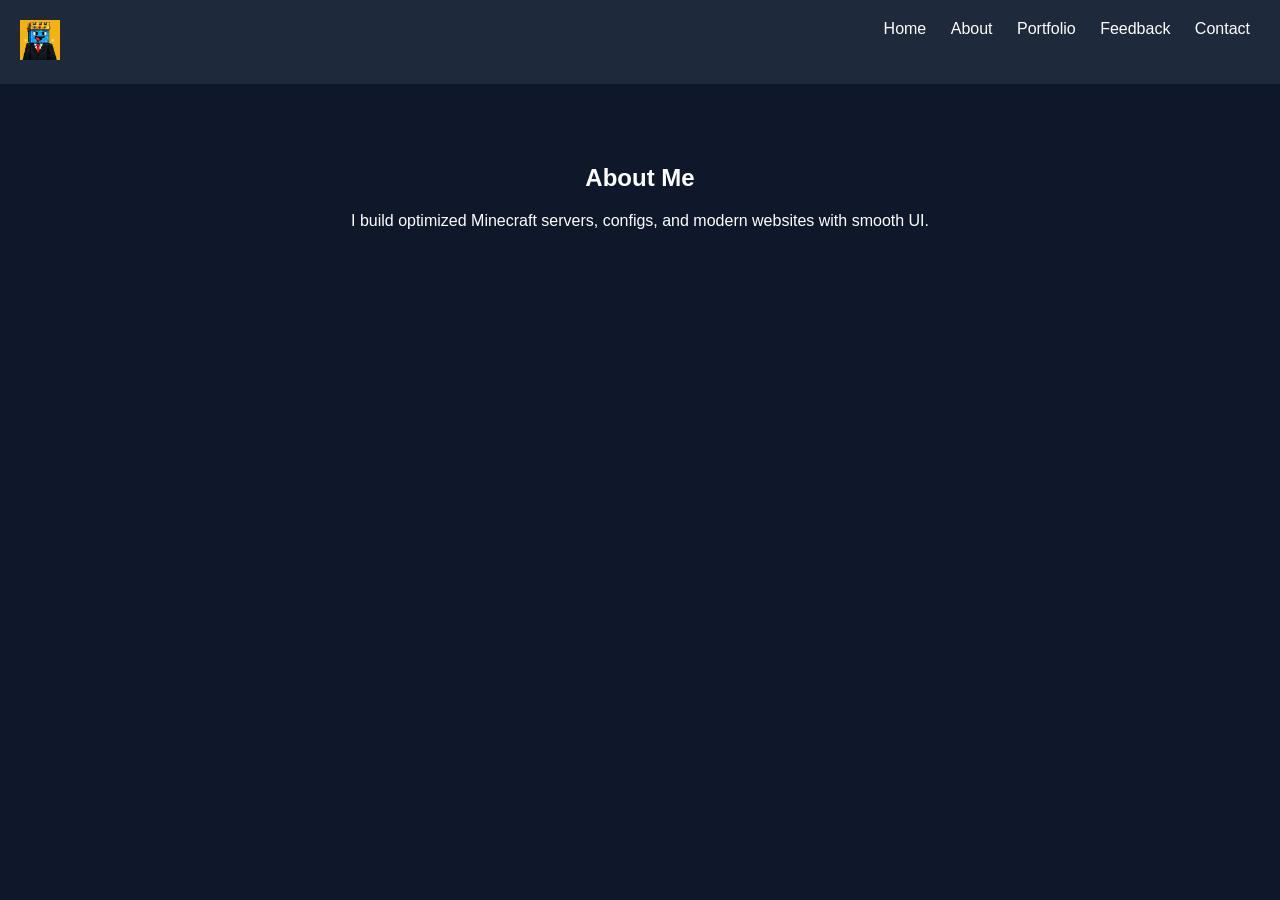
==== about.html @ b80aebd7 "Replace Testimonials link with Feedback link" ====
<!DOCTYPE html>
<html>
<head>
  <title>About</title>
  <link rel="stylesheet" href="style.css">
</head>
<body>

<header>
  <div class="logo"><img src="images/logo.png"></div>
  <nav>
    <a href="index.html">Home</a>
    <a href="about.html">About</a>
    <a href="portfolio.html">Portfolio</a>
    <a href="feedback.html">Feedback</a>
    <a href="contact.html">Contact</a>
  </nav>
</header>

<section class="hero">
  <h1>About Me</h1>
  <p>I build optimized Minecraft servers, configs, and modern websites with smooth UI.</p>
</section>

</body>
</html>
---- style.css ----
body {
  margin: 0;
  font-family: Arial;
  background: #0f172a;
  color: white;
}

/* NAVBAR */
header {
  display: flex;
  justify-content: space-between;
  padding: 20px;
  background: #1e293b;
}

nav a {
  margin: 10px;
  color: white;
  text-decoration: none;
}

/* LOGO */
.logo img {
  height: 40px;
}

/* HERO */
.hero {
  padding: 60px;
  text-align: center;
}

/* BUTTON */
.btn {
  background: #22c55e;
  padding: 10px 15px;
  border-radius: 6px;
  color: white;
  text-decoration: none;
}

/* GRID */
.grid {
  display: grid;
  grid-template-columns: repeat(auto-fit, minmax(300px, 1fr));
  gap: 20px;
  padding: 40px;
}

/* PROJECT CARD */
.item {
  background: #1e293b;
  border-radius: 12px;
  padding: 15px;
  border: 2px solid #00ff88;
  position: relative;
  transition: 0.3s;
}

.main-img {
  width: 100%;
  border-radius: 10px;
}

.player-img {
  position: absolute;
  top: 10px;
  right: 10px;
  width: 60px;
  border-radius: 8px;
  border: 2px solid #00ff88;
}

.players {
  display: block;
  margin-top: 10px;
  color: #22c55e;
  font-weight: bold;
}

.item:hover {
  transform: scale(1.05);
  box-shadow: 0 0 20px #00ff88;
}

/* TESTIMONIALS */
.review {
  background: #1e293b;
  padding: 20px;
  border-radius: 10px;
  text-align: center;
  border: 2px solid #00ff88;
}
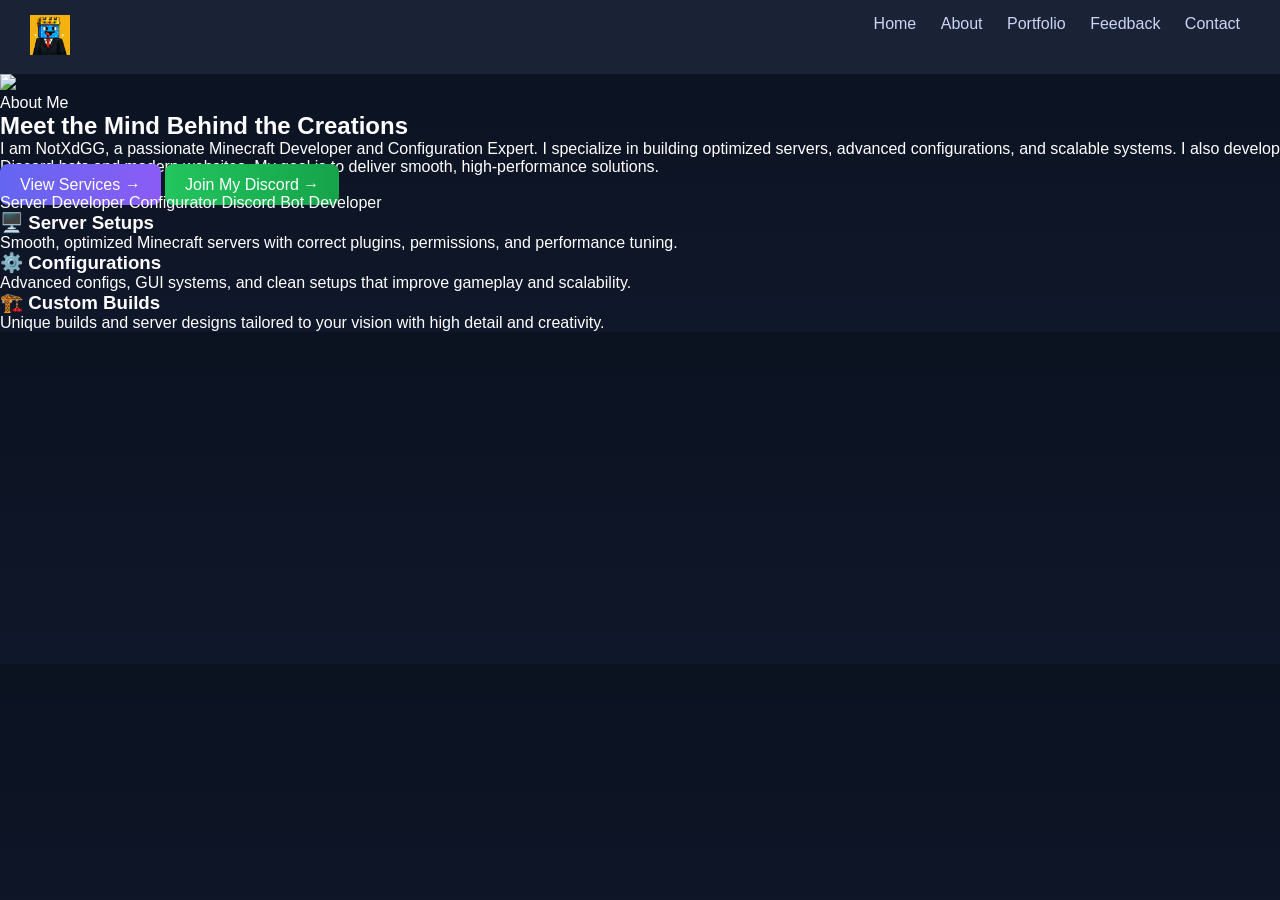
==== commit d1a8e095: "Update about.html" ====
--- a/about.html
+++ b/about.html
@@ -1,13 +1,16 @@
 <!DOCTYPE html>
 <html>
 <head>
-  <title>About</title>
+  <title>About - NotXdGG</title>
   <link rel="stylesheet" href="style.css">
 </head>
 <body>
 
 <header>
-  <div class="logo"><img src="images/logo.png"></div>
+  <div class="logo">
+    <img src="images/logo.png">
+  </div>
+
   <nav>
     <a href="index.html">Home</a>
     <a href="about.html">About</a>
@@ -17,9 +20,71 @@
   </nav>
 </header>
 
-<section class="hero">
-  <h1>About Me</h1>
-  <p>I build optimized Minecraft servers, configs, and modern websites with smooth UI.</p>
+<section class="about">
+
+  <!-- TOP SECTION -->
+  <div class="about-top">
+
+    <div class="about-img">
+      <img src="images/image.png">
+    </div>
+
+    <div class="about-text">
+      <span class="badge">About Me</span>
+
+      <h1>Meet the Mind Behind the Creations</h1>
+
+      <p>
+        I am NotXdGG, a passionate Minecraft Developer and Configuration Expert.
+        I specialize in building optimized servers, advanced configurations,
+        and scalable systems. I also develop Discord bots and modern websites.
+        My goal is to deliver smooth, high-performance solutions.
+      </p>
+
+      <div class="about-buttons">
+        <a href="portfolio.html" class="btn primary">View Services →</a>
+        <a href="https://discord.com/users/notxdgg" class="btn secondary">Join My Discord →</a>
+      </div>
+
+      <div class="tags">
+        <span>Server Developer</span>
+        <span>Configurator</span>
+        <span>Discord Bot Developer</span>
+      </div>
+
+    </div>
+
+  </div>
+
+  <!-- SERVICES -->
+  <div class="services">
+
+    <div class="card">
+      <h3>🖥️ Server Setups</h3>
+      <p>
+        Smooth, optimized Minecraft servers with correct plugins,
+        permissions, and performance tuning.
+      </p>
+    </div>
+
+    <div class="card">
+      <h3>⚙️ Configurations</h3>
+      <p>
+        Advanced configs, GUI systems, and clean setups that
+        improve gameplay and scalability.
+      </p>
+    </div>
+
+    <div class="card">
+      <h3>🏗️ Custom Builds</h3>
+      <p>
+        Unique builds and server designs tailored to your
+        vision with high detail and creativity.
+      </p>
+    </div>
+
+  </div>
+
 </section>
 
 </body>
--- a/style.css
+++ b/style.css
@@ -1,7 +1,12 @@
+* {
+  margin: 0;
+  padding: 0;
+  box-sizing: border-box;
+  font-family: Arial;
+}
+
 body {
-  margin: 0;
-  font-family: Arial;
-  background: #0f172a;
+  background: linear-gradient(180deg, #0b1220, #0f172a);
   color: white;
 }
 
@@ -9,85 +14,137 @@
 header {
   display: flex;
   justify-content: space-between;
-  padding: 20px;
-  background: #1e293b;
+  padding: 15px 30px;
+  background: rgba(30,41,59,0.8);
+  backdrop-filter: blur(10px);
+}
+
+.logo img {
+  height: 40px;
 }
 
 nav a {
+  color: #cbd5f5;
   margin: 10px;
+  text-decoration: none;
+}
+nav a:hover {
+  color: #22c55e;
+}
+
+/* HERO */
+.hero {
+  text-align: center;
+  padding: 100px 20px;
+}
+
+.hero h1 {
+  font-size: 34px;
+  margin-bottom: 15px;
+}
+
+.hero p {
+  max-width: 600px;
+  margin: auto;
+  color: #94a3b8;
+  margin-bottom: 25px;
+}
+
+/* BUTTONS */
+.hero-buttons {
+  display: flex;
+  justify-content: center;
+  gap: 15px;
+  margin-bottom: 40px;
+}
+
+.btn {
+  padding: 12px 20px;
+  border-radius: 8px;
   color: white;
   text-decoration: none;
 }
 
-/* LOGO */
-.logo img {
-  height: 40px;
+.primary {
+  background: linear-gradient(90deg, #6366f1, #8b5cf6);
 }
 
-/* HERO */
-.hero {
-  padding: 60px;
+.secondary {
+  background: linear-gradient(90deg, #22c55e, #16a34a);
+}
+
+.btn:hover {
+  transform: translateY(-3px);
+  box-shadow: 0 0 10px #22c55e;
+}
+
+/* STATS */
+.stats {
+  display: flex;
+  justify-content: center;
+  gap: 80px;
+}
+
+.stat {
   text-align: center;
 }
 
-/* BUTTON */
-.btn {
-  background: #22c55e;
-  padding: 10px 15px;
-  border-radius: 6px;
-  color: white;
-  text-decoration: none;
+.stat h2 {
+  font-size: 32px;
 }
 
-/* GRID */
-.grid {
-  display: grid;
-  grid-template-columns: repeat(auto-fit, minmax(300px, 1fr));
-  gap: 20px;
-  padding: 40px;
+.stat span {
+  color: #facc15;
+  font-weight: bold;
+}.item{
+  background:#1e293b;
+  border-radius:12px;
+  padding:15px;
+  position:relative;
+  transition:.4s;
+}
+.item:hover{
+  transform:translateY(-8px) scale(1.03);
+  box-shadow:0 0 25px #00ff88;
 }
 
-/* PROJECT CARD */
-.item {
-  background: #1e293b;
-  border-radius: 12px;
-  padding: 15px;
-  border: 2px solid #00ff88;
-  position: relative;
-  transition: 0.3s;
+/* IMAGE */
+.main-img{
+  width:100%;
+  border-radius:10px;
 }
 
-.main-img {
-  width: 100%;
-  border-radius: 10px;
+/* PLAYER */
+.player-img{
+  position:absolute;
+  top:10px;
+  right:10px;
+  width:60px;
+  border-radius:8px;
+  border:2px solid #00ff88;
 }
 
-.player-img {
-  position: absolute;
-  top: 10px;
-  right: 10px;
-  width: 60px;
-  border-radius: 8px;
-  border: 2px solid #00ff88;
+/* TEXT */
+.players{
+  display:block;
+  margin-top:10px;
+  color:#22c55e;
+  font-weight:bold;
 }
 
-.players {
-  display: block;
-  margin-top: 10px;
-  color: #22c55e;
-  font-weight: bold;
+/* TESTIMONIAL */
+.review{
+  background:#1e293b;
+  padding:20px;
+  border-radius:12px;
+  text-align:center;
+}
+.review:hover{
+  box-shadow:0 0 15px #22c55e;
 }
 
-.item:hover {
-  transform: scale(1.05);
-  box-shadow: 0 0 20px #00ff88;
+/* ANIMATION */
+@keyframes fadeIn{
+  from{opacity:0;transform:translateY(20px)}
+  to{opacity:1;transform:translateY(0)}
 }
-
-/* TESTIMONIALS */
-.review {
-  background: #1e293b;
-  padding: 20px;
-  border-radius: 10px;
-  text-align: center;
-  border: 2px solid #00ff88;
-}
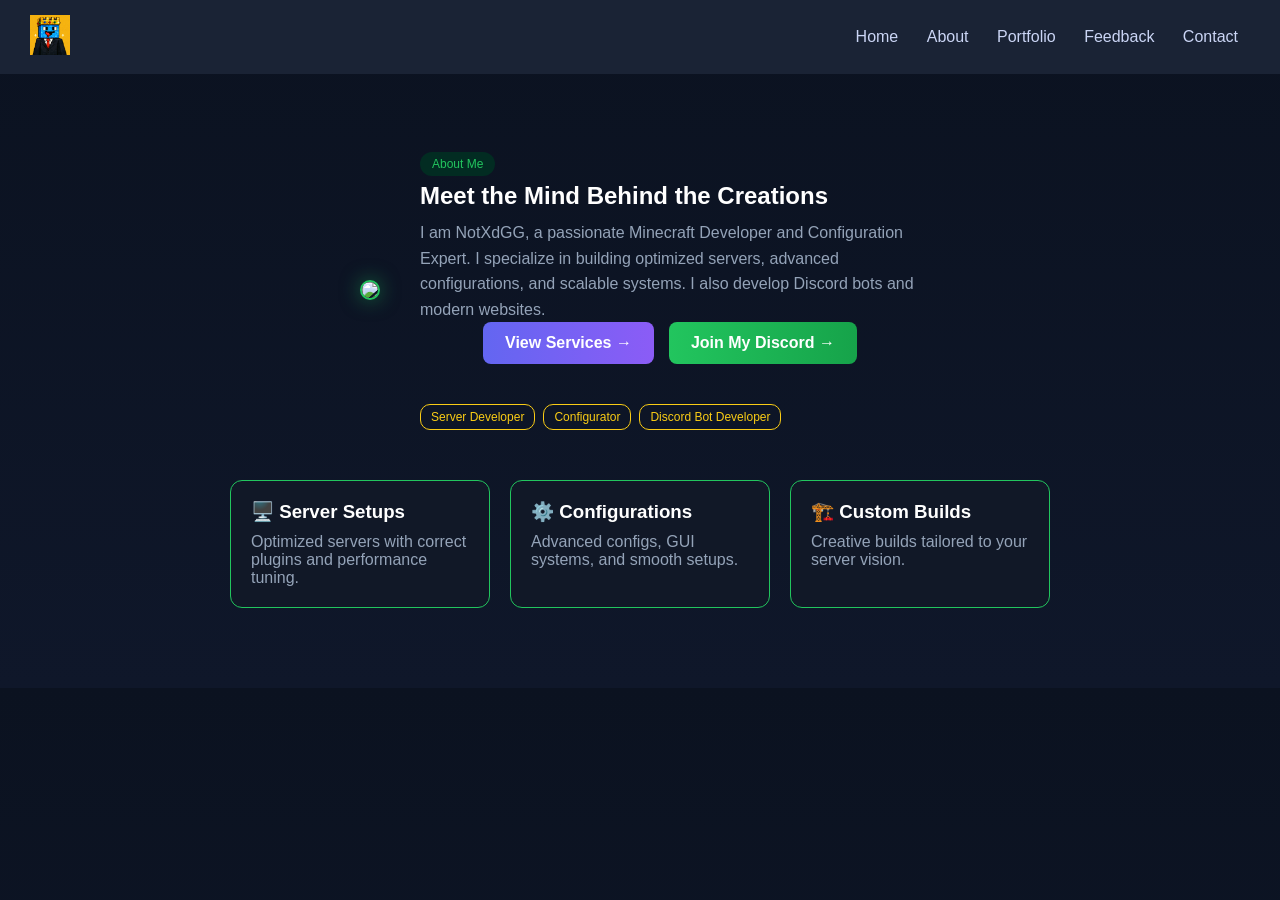
==== commit 0dfee634: "Update about.html" ====
--- a/about.html
+++ b/about.html
@@ -22,14 +22,16 @@
 
 <section class="about">
 
-  <!-- TOP SECTION -->
   <div class="about-top">
 
+    <!-- IMAGE -->
     <div class="about-img">
-      <img src="images/image.png">
+      <img src="images/profile.png">
     </div>
 
+    <!-- TEXT -->
     <div class="about-text">
+
       <span class="badge">About Me</span>
 
       <h1>Meet the Mind Behind the Creations</h1>
@@ -38,14 +40,15 @@
         I am NotXdGG, a passionate Minecraft Developer and Configuration Expert.
         I specialize in building optimized servers, advanced configurations,
         and scalable systems. I also develop Discord bots and modern websites.
-        My goal is to deliver smooth, high-performance solutions.
       </p>
 
+      <!-- BUTTONS -->
       <div class="about-buttons">
         <a href="portfolio.html" class="btn primary">View Services →</a>
         <a href="https://discord.com/users/notxdgg" class="btn secondary">Join My Discord →</a>
       </div>
 
+      <!-- TAGS -->
       <div class="tags">
         <span>Server Developer</span>
         <span>Configurator</span>
@@ -61,26 +64,17 @@
 
     <div class="card">
       <h3>🖥️ Server Setups</h3>
-      <p>
-        Smooth, optimized Minecraft servers with correct plugins,
-        permissions, and performance tuning.
-      </p>
+      <p>Optimized servers with correct plugins and performance tuning.</p>
     </div>
 
     <div class="card">
       <h3>⚙️ Configurations</h3>
-      <p>
-        Advanced configs, GUI systems, and clean setups that
-        improve gameplay and scalability.
-      </p>
+      <p>Advanced configs, GUI systems, and smooth setups.</p>
     </div>
 
     <div class="card">
       <h3>🏗️ Custom Builds</h3>
-      <p>
-        Unique builds and server designs tailored to your
-        vision with high detail and creativity.
-      </p>
+      <p>Creative builds tailored to your server vision.</p>
     </div>
 
   </div>
--- a/style.css
+++ b/style.css
@@ -1,8 +1,9 @@
+/* RESET */
 * {
   margin: 0;
   padding: 0;
   box-sizing: border-box;
-  font-family: Arial;
+  font-family: Arial, sans-serif;
 }
 
 body {
@@ -14,9 +15,13 @@
 header {
   display: flex;
   justify-content: space-between;
+  align-items: center;
   padding: 15px 30px;
-  background: rgba(30,41,59,0.8);
+  background: rgba(30, 41, 59, 0.8);
   backdrop-filter: blur(10px);
+  position: sticky;
+  top: 0;
+  z-index: 100;
 }
 
 .logo img {
@@ -25,9 +30,12 @@
 
 nav a {
   color: #cbd5f5;
-  margin: 10px;
+  margin: 0 12px;
   text-decoration: none;
-}
+  transition: 0.3s;
+  font-weight: 500;
+}
+
 nav a:hover {
   color: #22c55e;
 }
@@ -36,6 +44,7 @@
 .hero {
   text-align: center;
   padding: 100px 20px;
+  animation: fadeIn 1s ease;
 }
 
 .hero h1 {
@@ -44,25 +53,29 @@
 }
 
 .hero p {
-  max-width: 600px;
-  margin: auto;
+  max-width: 650px;
+  margin: 0 auto 25px;
   color: #94a3b8;
-  margin-bottom: 25px;
+  line-height: 1.6;
 }
 
 /* BUTTONS */
-.hero-buttons {
+.hero-buttons,
+.about-buttons {
   display: flex;
   justify-content: center;
   gap: 15px;
   margin-bottom: 40px;
+  flex-wrap: wrap;
 }
 
 .btn {
-  padding: 12px 20px;
+  padding: 12px 22px;
   border-radius: 8px;
+  text-decoration: none;
   color: white;
-  text-decoration: none;
+  font-weight: bold;
+  transition: 0.3s;
 }
 
 .primary {
@@ -75,7 +88,7 @@
 
 .btn:hover {
   transform: translateY(-3px);
-  box-shadow: 0 0 10px #22c55e;
+  box-shadow: 0 0 15px rgba(34, 197, 94, 0.6);
 }
 
 /* STATS */
@@ -83,6 +96,7 @@
   display: flex;
   justify-content: center;
   gap: 80px;
+  flex-wrap: wrap;
 }
 
 .stat {
@@ -96,55 +110,202 @@
 .stat span {
   color: #facc15;
   font-weight: bold;
-}.item{
-  background:#1e293b;
-  border-radius:12px;
-  padding:15px;
-  position:relative;
-  transition:.4s;
-}
-.item:hover{
-  transform:translateY(-8px) scale(1.03);
-  box-shadow:0 0 25px #00ff88;
+}
+
+/* ABOUT PAGE */
+.about {
+  padding: 80px 20px;
+}
+
+/* TOP SECTION */
+.about-top {
+  display: flex;
+  gap: 40px;
+  align-items: center;
+  justify-content: center;
+  flex-wrap: wrap;
 }
 
 /* IMAGE */
-.main-img{
-  width:100%;
-  border-radius:10px;
-}
-
-/* PLAYER */
-.player-img{
-  position:absolute;
-  top:10px;
-  right:10px;
-  width:60px;
-  border-radius:8px;
-  border:2px solid #00ff88;
+.about-img img {
+  width: 260px;
+  border-radius: 15px;
+  border: 2px solid #22c55e;
+  box-shadow: 0 0 20px rgba(34, 197, 94, 0.5);
+  animation: fadeIn 1s ease;
 }
 
 /* TEXT */
-.players{
-  display:block;
-  margin-top:10px;
-  color:#22c55e;
-  font-weight:bold;
-}
-
-/* TESTIMONIAL */
-.review{
-  background:#1e293b;
-  padding:20px;
-  border-radius:12px;
-  text-align:center;
-}
-.review:hover{
-  box-shadow:0 0 15px #22c55e;
+.about-text {
+  max-width: 500px;
+  animation: fadeIn 1.2s ease;
+}
+
+.badge {
+  background: #022c22;
+  color: #22c55e;
+  padding: 5px 12px;
+  border-radius: 20px;
+  font-size: 12px;
+}
+
+.about-text h1 {
+  margin: 10px 0;
+}
+
+.about-text p {
+  color: #94a3b8;
+  line-height: 1.6;
+}
+
+/* TAGS */
+.tags {
+  display: flex;
+  flex-wrap: wrap;
+  gap: 8px;
+}
+
+.tags span {
+  border: 1px solid #facc15;
+  padding: 5px 10px;
+  border-radius: 10px;
+  font-size: 12px;
+  color: #facc15;
+  transition: 0.3s;
+}
+
+.tags span:hover {
+  background: #facc15;
+  color: black;
+}
+
+/* SERVICES */
+.services {
+  display: flex;
+  gap: 20px;
+  margin-top: 50px;
+  justify-content: center;
+  flex-wrap: wrap;
+}
+
+.card {
+  background: #111827;
+  padding: 20px;
+  border-radius: 12px;
+  width: 260px;
+  border: 1px solid #22c55e;
+  transition: 0.3s;
+}
+
+.card:hover {
+  transform: translateY(-10px);
+  box-shadow: 0 0 20px rgba(34, 197, 94, 0.5);
+}
+
+.card h3 {
+  margin-bottom: 10px;
+}
+
+.card p {
+  color: #94a3b8;
+}
+
+/* PORTFOLIO GRID */
+.grid {
+  display: flex;
+  flex-wrap: wrap;
+  justify-content: center;
+  gap: 20px;
+}
+
+.item {
+  background: #111827;
+  padding: 15px;
+  border-radius: 10px;
+  width: 280px;
+  border: 1px solid #22c55e;
+  transition: 0.3s;
+  position: relative;
+}
+
+.item:hover {
+  transform: scale(1.05);
+  box-shadow: 0 0 20px rgba(34, 197, 94, 0.5);
+}
+
+.main-img {
+  width: 100%;
+  border-radius: 8px;
+}
+
+.player-img {
+  position: absolute;
+  top: 10px;
+  right: 10px;
+  width: 50px;
+}
+
+.players {
+  display: block;
+  margin-top: 10px;
+  color: #facc15;
+}
+
+/* TESTIMONIALS */
+.testimonials {
+  padding: 60px 20px;
+  text-align: center;
+}
+
+.testimonial-grid {
+  display: flex;
+  flex-wrap: wrap;
+  gap: 20px;
+  justify-content: center;
+}
+
+.testimonial {
+  background: #111827;
+  padding: 20px;
+  border-radius: 10px;
+  width: 250px;
+  border: 1px solid #22c55e;
+}
+
+/* CONTACT */
+.contact {
+  text-align: center;
+  padding: 60px 20px;
+}
+
+.contact a {
+  display: inline-block;
+  margin-top: 15px;
 }
 
 /* ANIMATION */
-@keyframes fadeIn{
-  from{opacity:0;transform:translateY(20px)}
-  to{opacity:1;transform:translateY(0)}
-}
+@keyframes fadeIn {
+  from {
+    opacity: 0;
+    transform: translateY(30px);
+  }
+  to {
+    opacity: 1;
+    transform: translateY(0);
+  }
+}
+
+/* MOBILE */
+@media (max-width: 768px) {
+  .hero h1 {
+    font-size: 26px;
+  }
+
+  .stats {
+    gap: 40px;
+  }
+
+  .about-top {
+    flex-direction: column;
+  }
+}
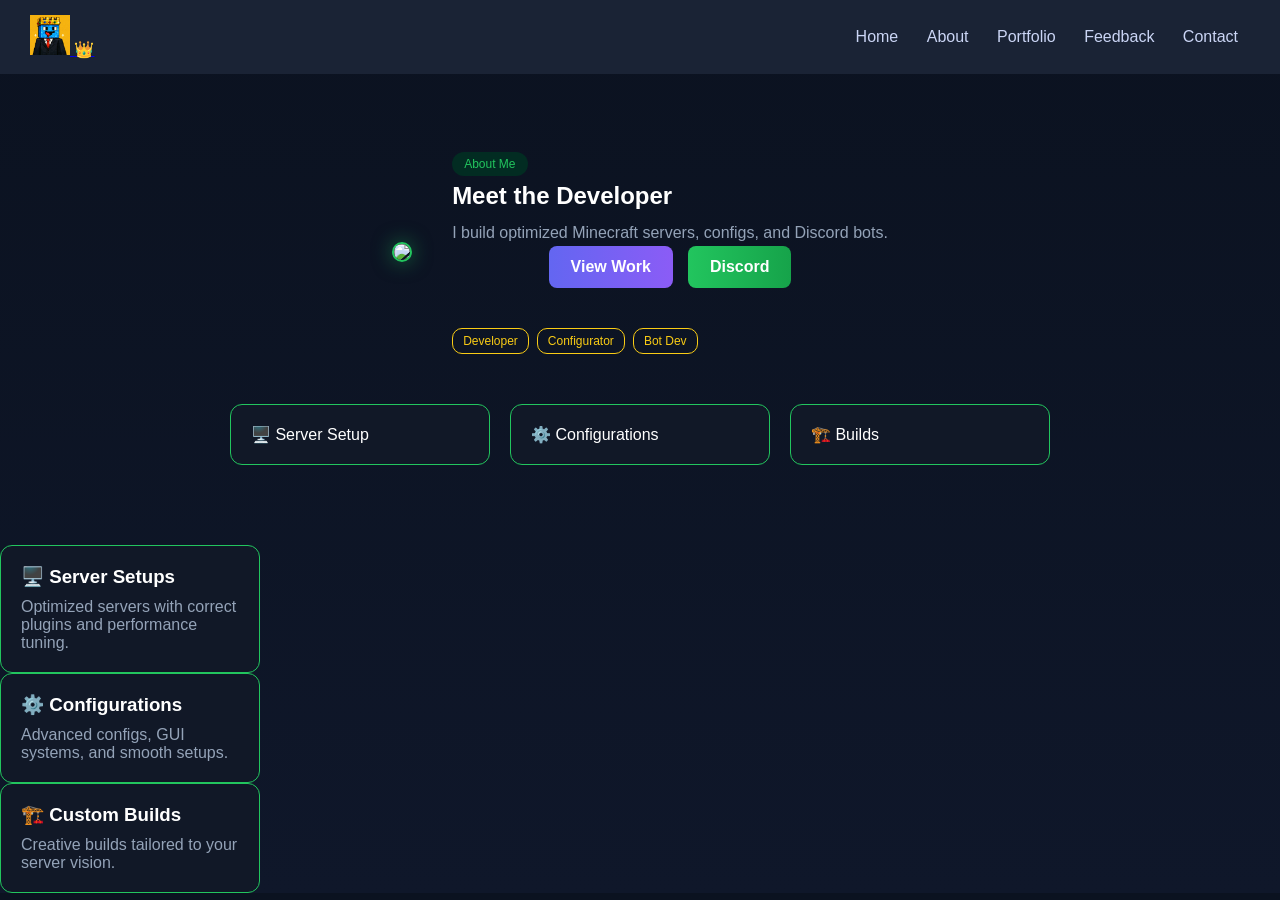
==== commit e9f7b4aa: "Update about.html" ====
--- a/about.html
+++ b/about.html
@@ -1,14 +1,17 @@
 <!DOCTYPE html>
 <html>
 <head>
-  <title>About - NotXdGG</title>
+  <title>About</title>
   <link rel="stylesheet" href="style.css">
 </head>
 <body>
 
 <header>
   <div class="logo">
-    <img src="images/logo.png">
+    <a href="index.html" class="logo-wrap">
+      <img src="images/logo.png" class="logo-img">
+      <span class="crown">👑</span>
+    </a>
   </div>
 
   <nav>
@@ -21,47 +24,41 @@
 </header>
 
 <section class="about">
-
   <div class="about-top">
 
-    <!-- IMAGE -->
     <div class="about-img">
       <img src="images/profile.png">
     </div>
 
-    <!-- TEXT -->
     <div class="about-text">
+      <span class="badge">About Me</span>
+      <h1>Meet the Developer</h1>
 
-      <span class="badge">About Me</span>
+      <p>I build optimized Minecraft servers, configs, and Discord bots.</p>
 
-      <h1>Meet the Mind Behind the Creations</h1>
-
-      <p>
-        I am NotXdGG, a passionate Minecraft Developer and Configuration Expert.
-        I specialize in building optimized servers, advanced configurations,
-        and scalable systems. I also develop Discord bots and modern websites.
-      </p>
-
-      <!-- BUTTONS -->
       <div class="about-buttons">
-        <a href="portfolio.html" class="btn primary">View Services →</a>
-        <a href="https://discord.com/users/notxdgg" class="btn secondary">Join My Discord →</a>
+        <a href="portfolio.html" class="btn primary">View Work</a>
+        <a href="https://discord.com/users/notxdgg" class="btn secondary">Discord</a>
       </div>
 
-      <!-- TAGS -->
       <div class="tags">
-        <span>Server Developer</span>
+        <span>Developer</span>
         <span>Configurator</span>
-        <span>Discord Bot Developer</span>
+        <span>Bot Dev</span>
       </div>
-
     </div>
 
   </div>
 
-  <!-- SERVICES -->
   <div class="services">
+    <div class="card">🖥️ Server Setup</div>
+    <div class="card">⚙️ Configurations</div>
+    <div class="card">🏗️ Builds</div>
+  </div>
+</section>
 
+</body>
+</html>
     <div class="card">
       <h3>🖥️ Server Setups</h3>
       <p>Optimized servers with correct plugins and performance tuning.</p>
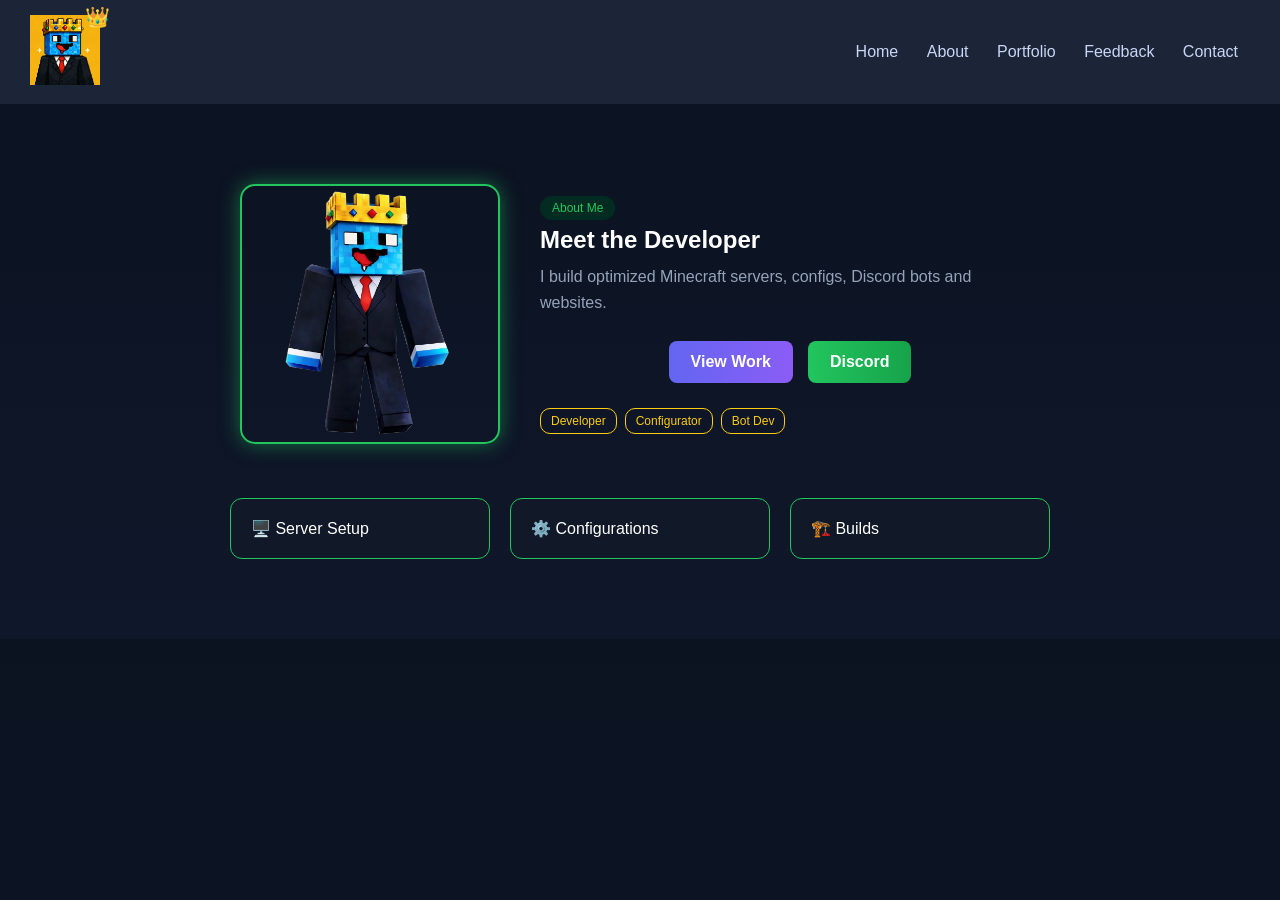
==== commit 710dd0fb: "Update about.html" ====
--- a/about.html
+++ b/about.html
@@ -3,6 +3,9 @@
 <head>
   <title>About</title>
   <link rel="stylesheet" href="style.css">
+
+  <link rel="icon" href="images/favicon.png" sizes="32x32">
+  <link rel="icon" href="images/favicon.png" sizes="16x16">
 </head>
 <body>
 
@@ -34,11 +37,11 @@
       <span class="badge">About Me</span>
       <h1>Meet the Developer</h1>
 
-      <p>I build optimized Minecraft servers, configs, and Discord bots.</p>
+      <p>I build optimized Minecraft servers, configs, Discord bots and websites.</p>
 
       <div class="about-buttons">
         <a href="portfolio.html" class="btn primary">View Work</a>
-        <a href="https://discord.com/users/notxdgg" class="btn secondary">Discord</a>
+        <a href="https://discord.com/users/notxdgg" target="_blank" class="btn secondary">Discord</a>
       </div>
 
       <div class="tags">
@@ -59,24 +62,3 @@
 
 </body>
 </html>
-    <div class="card">
-      <h3>🖥️ Server Setups</h3>
-      <p>Optimized servers with correct plugins and performance tuning.</p>
-    </div>
-
-    <div class="card">
-      <h3>⚙️ Configurations</h3>
-      <p>Advanced configs, GUI systems, and smooth setups.</p>
-    </div>
-
-    <div class="card">
-      <h3>🏗️ Custom Builds</h3>
-      <p>Creative builds tailored to your server vision.</p>
-    </div>
-
-  </div>
-
-</section>
-
-</body>
-</html>
--- a/style.css
+++ b/style.css
@@ -17,23 +17,53 @@
   justify-content: space-between;
   align-items: center;
   padding: 15px 30px;
-  background: rgba(30, 41, 59, 0.8);
+  background: rgba(30, 41, 59, 0.9);
   backdrop-filter: blur(10px);
   position: sticky;
   top: 0;
   z-index: 100;
 }
 
-.logo img {
-  height: 40px;
-}
-
+/* LOGO WRAP */
+.logo-wrap {
+  position: relative;
+  display: inline-block;
+}
+
+/* LOGO IMAGE */
+.logo-img {
+  height: 70px;
+  transition: 0.3s;
+}
+
+/* GLOW */
+.logo-img:hover {
+  transform: scale(1.08);
+  filter: drop-shadow(0 0 10px #22c55e)
+          drop-shadow(0 0 20px #22c55e);
+}
+
+/* CROWN */
+.crown {
+  position: absolute;
+  top: -10px;
+  right: -10px;
+  font-size: 20px;
+  animation: spin 4s linear infinite;
+}
+
+/* ROTATE */
+@keyframes spin {
+  from { transform: rotate(0deg); }
+  to { transform: rotate(360deg); }
+}
+
+/* NAV LINKS */
 nav a {
   color: #cbd5f5;
   margin: 0 12px;
   text-decoration: none;
   transition: 0.3s;
-  font-weight: 500;
 }
 
 nav a:hover {
@@ -44,7 +74,6 @@
 .hero {
   text-align: center;
   padding: 100px 20px;
-  animation: fadeIn 1s ease;
 }
 
 .hero h1 {
@@ -54,7 +83,7 @@
 
 .hero p {
   max-width: 650px;
-  margin: 0 auto 25px;
+  margin: auto;
   color: #94a3b8;
   line-height: 1.6;
 }
@@ -65,6 +94,220 @@
   display: flex;
   justify-content: center;
   gap: 15px;
+  margin: 25px 0;
+  flex-wrap: wrap;
+}
+
+.btn {
+  padding: 12px 22px;
+  border-radius: 8px;
+  text-decoration: none;
+  color: white;
+  font-weight: bold;
+  transition: 0.3s;
+}
+
+.primary {
+  background: linear-gradient(90deg, #6366f1, #8b5cf6);
+}
+
+.secondary {
+  background: linear-gradient(90deg, #22c55e, #16a34a);
+}
+
+.btn:hover {
+  transform: translateY(-3px);
+  box-shadow: 0 0 15px rgba(34, 197, 94, 0.6);
+}
+
+/* STATS */
+.stats {
+  display: flex;
+  justify-content: center;
+  gap: 60px;
+  margin-top: 40px;
+  flex-wrap: wrap;
+}
+
+.stat {
+  text-align: center;
+}
+
+.stat h2 {
+  font-size: 32px;
+}
+
+.stat span {
+  color: #facc15;
+  font-weight: bold;
+}
+
+/* ABOUT */
+.about {
+  padding: 80px 20px;
+  max-width: 1100px;
+  margin: auto;
+}
+
+.about-top {
+  display: flex;
+  gap: 40px;
+  align-items: center;
+  justify-content: center;
+  flex-wrap: wrap;
+}
+
+.about-img img {
+  width: 260px;
+  border-radius: 15px;
+  border: 2px solid #22c55e;
+  box-shadow: 0 0 20px rgba(34, 197, 94, 0.5);
+}
+
+.about-text {
+  max-width: 500px;
+}
+
+.badge {
+  background: #022c22;
+  color: #22c55e;
+  padding: 5px 12px;
+  border-radius: 20px;
+  font-size: 12px;
+}
+
+.about-text h1 {
+  margin: 10px 0;
+}
+
+.about-text p {
+  color: #94a3b8;
+  line-height: 1.6;
+}
+
+/* TAGS */
+.tags {
+  display: flex;
+  flex-wrap: wrap;
+  gap: 8px;
+}
+
+.tags span {
+  border: 1px solid #facc15;
+  padding: 5px 10px;
+  border-radius: 10px;
+  font-size: 12px;
+  color: #facc15;
+}
+
+/* SERVICES */
+.services {
+  display: flex;
+  gap: 20px;
+  margin-top: 50px;
+  justify-content: center;
+  flex-wrap: wrap;
+}
+
+.card {
+  background: #111827;
+  padding: 20px;
+  border-radius: 12px;
+  width: 260px;
+  border: 1px solid #22c55e;
+  transition: 0.3s;
+}
+
+.card:hover {
+  transform: translateY(-10px);
+  box-shadow: 0 0 20px rgba(34, 197, 94, 0.5);
+}
+
+/* PORTFOLIO */
+.portfolio {
+  padding: 60px 20px;
+  text-align: center;
+}
+
+.grid {
+  display: flex;
+  flex-wrap: wrap;
+  justify-content: center;
+  gap: 20px;
+}
+
+.item {
+  background: #111827;
+  padding: 15px;
+  border-radius: 10px;
+  width: 280px;
+  border: 1px solid #22c55e;
+  transition: 0.3s;
+}
+
+.item:hover {
+  transform: scale(1.05);
+  box-shadow: 0 0 20px rgba(34, 197, 94, 0.5);
+}
+
+.main-img {
+  width: 100%;
+  border-radius: 8px;
+}
+
+.players {
+  display: block;
+  margin-top: 10px;
+  color: #22c55e;
+  font-weight: bold;
+}
+
+/* FEEDBACK */
+.testimonials {
+  padding: 60px 20px;
+  text-align: center;
+}
+
+.testimonial-grid {
+  display: flex;
+  gap: 20px;
+  flex-wrap: wrap;
+  justify-content: center;
+}
+
+.testimonial {
+  background: #111827;
+  padding: 20px;
+  border-radius: 10px;
+  width: 250px;
+  border: 1px solid #22c55e;
+}
+
+/* CONTACT */
+.contact {
+  text-align: center;
+  padding: 100px 20px;
+}
+
+.contact p {
+  color: #94a3b8;
+  margin: 15px 0;
+}
+
+/* MOBILE */
+@media (max-width: 768px) {
+  .hero h1 {
+    font-size: 26px;
+  }
+
+  .stats {
+    gap: 40px;
+  }
+
+  .about-top {
+    flex-direction: column;
+  }
+}  gap: 15px;
   margin-bottom: 40px;
   flex-wrap: wrap;
 }
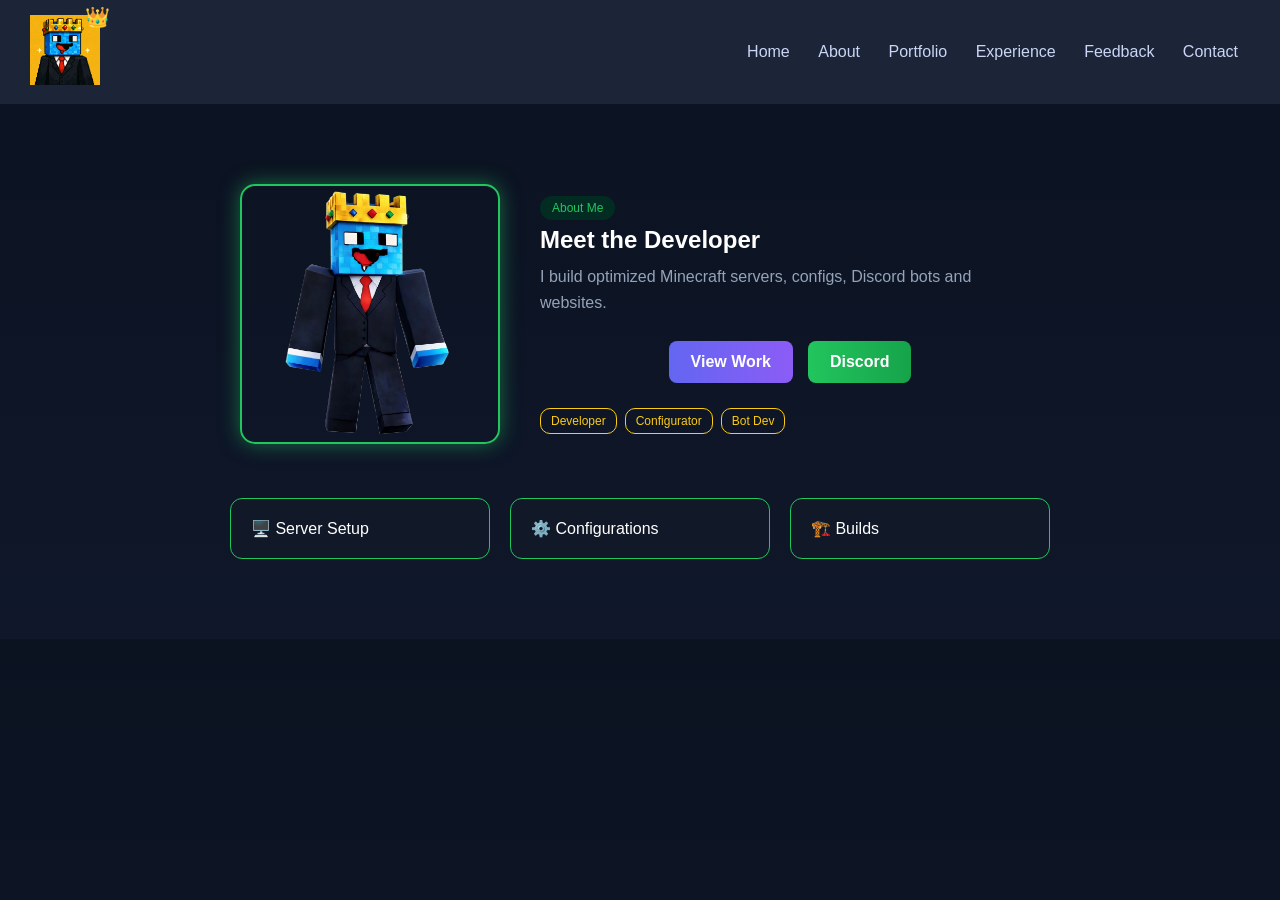
==== commit e300c94e: "Add 'Experience' link to navigation menu" ====
--- a/about.html
+++ b/about.html
@@ -21,6 +21,7 @@
     <a href="index.html">Home</a>
     <a href="about.html">About</a>
     <a href="portfolio.html">Portfolio</a>
+    <a href="experience.html">Experience</a>
     <a href="feedback.html">Feedback</a>
     <a href="contact.html">Contact</a>
   </nav>
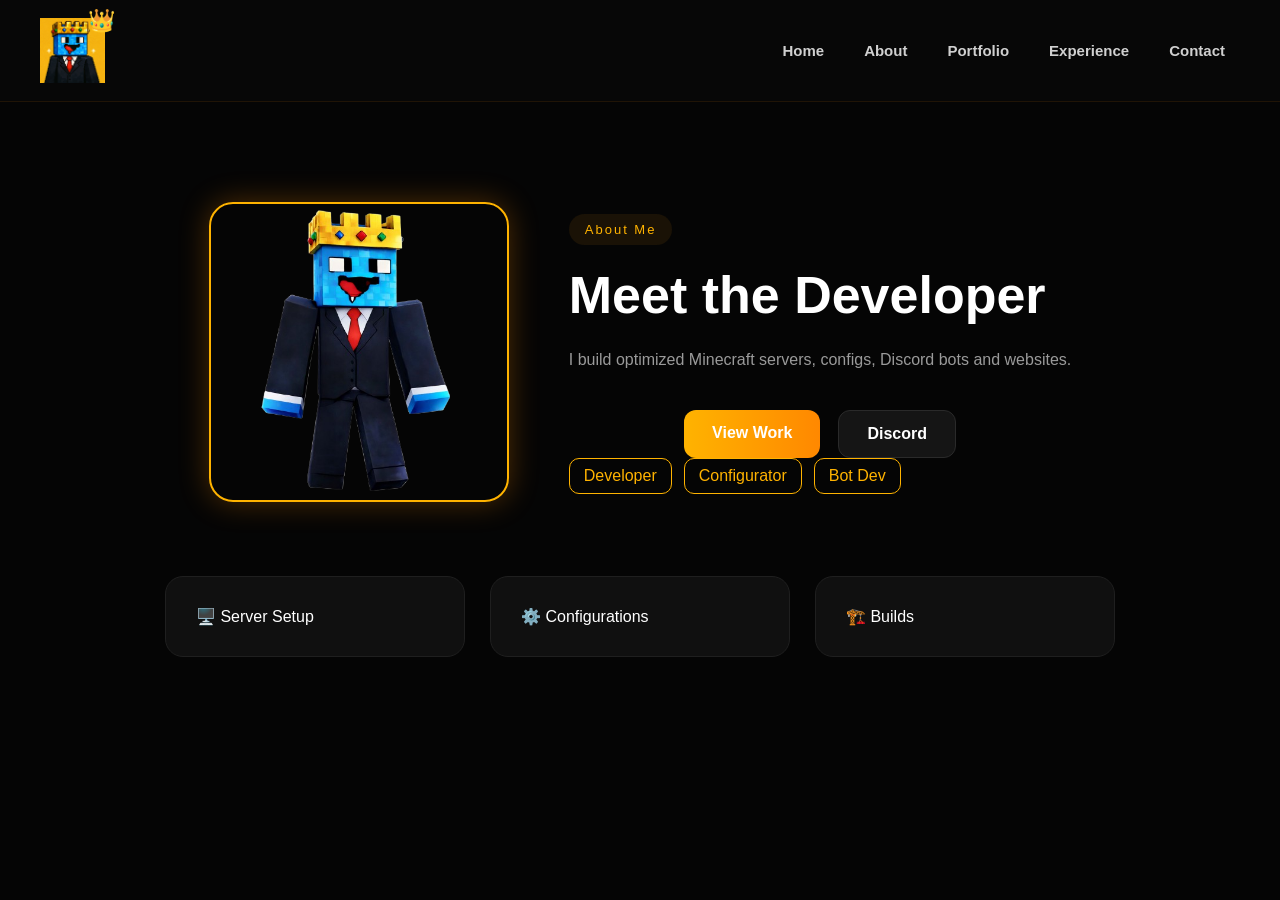
==== commit 8bc9c351: "Update about.html" ====
--- a/about.html
+++ b/about.html
@@ -22,7 +22,6 @@
     <a href="about.html">About</a>
     <a href="portfolio.html">Portfolio</a>
     <a href="experience.html">Experience</a>
-    <a href="feedback.html">Feedback</a>
     <a href="contact.html">Contact</a>
   </nav>
 </header>
--- a/style.css
+++ b/style.css
@@ -1,554 +1,588 @@
-/* RESET */
-* {
-  margin: 0;
-  padding: 0;
-  box-sizing: border-box;
-  font-family: Arial, sans-serif;
-}
-
-body {
-  background: linear-gradient(180deg, #0b1220, #0f172a);
-  color: white;
-}
-
-/* NAVBAR */
-header {
-  display: flex;
-  justify-content: space-between;
-  align-items: center;
-  padding: 15px 30px;
-  background: rgba(30, 41, 59, 0.9);
-  backdrop-filter: blur(10px);
-  position: sticky;
-  top: 0;
-  z-index: 100;
-}
-
-/* LOGO WRAP */
-.logo-wrap {
-  position: relative;
-  display: inline-block;
-}
-
-/* LOGO IMAGE */
-.logo-img {
-  height: 70px;
-  transition: 0.3s;
-}
-
-/* GLOW */
-.logo-img:hover {
-  transform: scale(1.08);
-  filter: drop-shadow(0 0 10px #22c55e)
-          drop-shadow(0 0 20px #22c55e);
+/* =========================
+   RESET
+========================= */
+
+*{
+    margin:0;
+    padding:0;
+    box-sizing:border-box;
+    font-family:Arial,sans-serif;
+}
+
+html{
+    scroll-behavior:smooth;
+}
+
+body{
+    background:#050505;
+    color:white;
+    overflow-x:hidden;
+}
+
+/* =========================
+   NAVBAR
+========================= */
+
+header{
+    display:flex;
+    justify-content:space-between;
+    align-items:center;
+    padding:18px 40px;
+    background:rgba(8,8,8,0.95);
+    backdrop-filter:blur(12px);
+    position:sticky;
+    top:0;
+    z-index:1000;
+    border-bottom:1px solid rgba(255,140,0,0.1);
+}
+
+.logo-wrap{
+    position:relative;
+    display:flex;
+    align-items:center;
+}
+
+.logo-img{
+    height:65px;
+    transition:0.4s;
+}
+
+.logo-img:hover{
+    transform:scale(1.08);
+    filter:
+    drop-shadow(0 0 10px #ffb300)
+    drop-shadow(0 0 20px #ff8800);
 }
 
 /* CROWN */
-.crown {
-  position: absolute;
-  top: -10px;
-  right: -10px;
-  font-size: 20px;
-  animation: spin 4s linear infinite;
-}
-
-/* ROTATE */
-@keyframes spin {
-  from { transform: rotate(0deg); }
-  to { transform: rotate(360deg); }
-}
-
-/* NAV LINKS */
-nav a {
-  color: #cbd5f5;
-  margin: 0 12px;
-  text-decoration: none;
-  transition: 0.3s;
-}
-
-nav a:hover {
-  color: #22c55e;
-}
-
-/* HERO */
-.hero {
-  text-align: center;
-  padding: 100px 20px;
-}
-
-.hero h1 {
-  font-size: 34px;
-  margin-bottom: 15px;
-}
-
-.hero p {
-  max-width: 650px;
-  margin: auto;
-  color: #94a3b8;
-  line-height: 1.6;
+
+.crown{
+    position:absolute;
+    top:-10px;
+    right:-10px;
+    font-size:22px;
+    animation:spin 4s linear infinite;
+}
+
+@keyframes spin{
+    from{
+        transform:rotate(0deg);
+    }
+    to{
+        transform:rotate(360deg);
+    }
+}
+
+/* NAV */
+
+nav{
+    display:flex;
+    gap:10px;
+    align-items:center;
+}
+
+nav a{
+    color:#d0d0d0;
+    text-decoration:none;
+    padding:10px 15px;
+    border-radius:10px;
+    transition:0.3s;
+    font-size:15px;
+    font-weight:600;
+}
+
+nav a:hover{
+    color:#ffb300;
+    background:rgba(255,140,0,0.08);
+}
+
+/* =========================
+   HERO
+========================= */
+
+.hero{
+    text-align:center;
+    padding:140px 20px;
+    position:relative;
+    overflow:hidden;
+}
+
+.hero::before{
+    content:"";
+    position:absolute;
+    width:700px;
+    height:700px;
+    background:radial-gradient(circle,
+    rgba(255,140,0,0.2) 0%,
+    rgba(255,140,0,0.05) 40%,
+    transparent 70%);
+    top:-250px;
+    left:50%;
+    transform:translateX(-50%);
+}
+
+.hero *{
+    position:relative;
+    z-index:2;
+}
+
+.hero h1{
+    font-size:64px;
+    margin-bottom:20px;
+    font-weight:800;
+}
+
+.hero p{
+    max-width:700px;
+    margin:auto;
+    color:#999;
+    line-height:1.8;
+    font-size:18px;
 }
 
 /* BUTTONS */
+
 .hero-buttons,
-.about-buttons {
-  display: flex;
-  justify-content: center;
-  gap: 15px;
-  margin: 25px 0;
-  flex-wrap: wrap;
-}
-
-.btn {
-  padding: 12px 22px;
-  border-radius: 8px;
-  text-decoration: none;
-  color: white;
-  font-weight: bold;
-  transition: 0.3s;
-}
-
-.primary {
-  background: linear-gradient(90deg, #6366f1, #8b5cf6);
-}
-
-.secondary {
-  background: linear-gradient(90deg, #22c55e, #16a34a);
-}
-
-.btn:hover {
-  transform: translateY(-3px);
-  box-shadow: 0 0 15px rgba(34, 197, 94, 0.6);
-}
-
-/* STATS */
-.stats {
-  display: flex;
-  justify-content: center;
-  gap: 60px;
-  margin-top: 40px;
-  flex-wrap: wrap;
-}
-
-.stat {
-  text-align: center;
-}
-
-.stat h2 {
-  font-size: 32px;
-}
-
-.stat span {
-  color: #facc15;
-  font-weight: bold;
-}
-
-/* ABOUT */
-.about {
-  padding: 80px 20px;
-  max-width: 1100px;
-  margin: auto;
-}
-
-.about-top {
-  display: flex;
-  gap: 40px;
-  align-items: center;
-  justify-content: center;
-  flex-wrap: wrap;
-}
-
-.about-img img {
-  width: 260px;
-  border-radius: 15px;
-  border: 2px solid #22c55e;
-  box-shadow: 0 0 20px rgba(34, 197, 94, 0.5);
-}
-
-.about-text {
-  max-width: 500px;
-}
-
-.badge {
-  background: #022c22;
-  color: #22c55e;
-  padding: 5px 12px;
-  border-radius: 20px;
-  font-size: 12px;
-}
-
-.about-text h1 {
-  margin: 10px 0;
-}
-
-.about-text p {
-  color: #94a3b8;
-  line-height: 1.6;
+.about-buttons{
+    display:flex;
+    justify-content:center;
+    gap:18px;
+    margin-top:35px;
+    flex-wrap:wrap;
+}
+
+.btn{
+    padding:14px 28px;
+    border-radius:12px;
+    text-decoration:none;
+    color:white;
+    font-weight:bold;
+    transition:0.3s;
+}
+
+.primary{
+    background:linear-gradient(90deg,#ffb300,#ff8800);
+}
+
+.secondary{
+    background:#151515;
+    border:1px solid #2a2a2a;
+}
+
+.btn:hover{
+    transform:translateY(-5px);
+    box-shadow:0 0 20px rgba(255,140,0,0.4);
+}
+
+/* =========================
+   ABOUT
+========================= */
+
+.about{
+    padding:100px 10%;
+}
+
+.about-top{
+    display:flex;
+    align-items:center;
+    justify-content:center;
+    gap:60px;
+    flex-wrap:wrap;
+}
+
+.about-img img{
+    width:300px;
+    border-radius:24px;
+    border:2px solid #ffb300;
+    box-shadow:0 0 30px rgba(255,140,0,0.3);
+}
+
+.about-text{
+    max-width:600px;
+}
+
+.badge{
+    background:#1a1206;
+    color:#ffb300;
+    padding:8px 16px;
+    border-radius:30px;
+    display:inline-block;
+    margin-bottom:20px;
+    font-size:13px;
+    letter-spacing:2px;
+}
+
+.about-text h1{
+    font-size:52px;
+    margin-bottom:20px;
+}
+
+.about-text p{
+    color:#9a9a9a;
+    line-height:1.9;
+    margin-bottom:25px;
 }
 
 /* TAGS */
-.tags {
-  display: flex;
-  flex-wrap: wrap;
-  gap: 8px;
-}
-
-.tags span {
-  border: 1px solid #facc15;
-  padding: 5px 10px;
-  border-radius: 10px;
-  font-size: 12px;
-  color: #facc15;
-}
-
-/* SERVICES */
-.services {
-  display: flex;
-  gap: 20px;
-  margin-top: 50px;
-  justify-content: center;
-  flex-wrap: wrap;
-}
-
-.card {
-  background: #111827;
-  padding: 20px;
-  border-radius: 12px;
-  width: 260px;
-  border: 1px solid #22c55e;
-  transition: 0.3s;
-}
-
-.card:hover {
-  transform: translateY(-10px);
-  box-shadow: 0 0 20px rgba(34, 197, 94, 0.5);
-}
-
-/* PORTFOLIO */
-.portfolio {
-  padding: 60px 20px;
-  text-align: center;
-}
-
-.grid {
-  display: flex;
-  flex-wrap: wrap;
-  justify-content: center;
-  gap: 20px;
-}
-
-.item {
-  background: #111827;
-  padding: 15px;
-  border-radius: 10px;
-  width: 280px;
-  border: 1px solid #22c55e;
-  transition: 0.3s;
-}
-
-.item:hover {
-  transform: scale(1.05);
-  box-shadow: 0 0 20px rgba(34, 197, 94, 0.5);
-}
-
-.main-img {
-  width: 100%;
-  border-radius: 8px;
-}
-
-.players {
-  display: block;
-  margin-top: 10px;
-  color: #22c55e;
-  font-weight: bold;
-}
-
-/* FEEDBACK */
-.testimonials {
-  padding: 60px 20px;
-  text-align: center;
-}
-
-.testimonial-grid {
-  display: flex;
-  gap: 20px;
-  flex-wrap: wrap;
-  justify-content: center;
-}
-
-.testimonial {
-  background: #111827;
-  padding: 20px;
-  border-radius: 10px;
-  width: 250px;
-  border: 1px solid #22c55e;
-}
-
-/* CONTACT */
-.contact {
-  text-align: center;
-  padding: 100px 20px;
-}
-
-.contact p {
-  color: #94a3b8;
-  margin: 15px 0;
-}
-
-/* MOBILE */
-@media (max-width: 768px) {
-  .hero h1 {
-    font-size: 26px;
-  }
-
-  .stats {
-    gap: 40px;
-  }
-
-  .about-top {
-    flex-direction: column;
-  }
-}  gap: 15px;
-  margin-bottom: 40px;
-  flex-wrap: wrap;
-}
-
-.btn {
-  padding: 12px 22px;
-  border-radius: 8px;
-  text-decoration: none;
-  color: white;
-  font-weight: bold;
-  transition: 0.3s;
-}
-
-.primary {
-  background: linear-gradient(90deg, #6366f1, #8b5cf6);
-}
-
-.secondary {
-  background: linear-gradient(90deg, #22c55e, #16a34a);
-}
-
-.btn:hover {
-  transform: translateY(-3px);
-  box-shadow: 0 0 15px rgba(34, 197, 94, 0.6);
-}
-
-/* STATS */
-.stats {
-  display: flex;
-  justify-content: center;
-  gap: 80px;
-  flex-wrap: wrap;
-}
-
-.stat {
-  text-align: center;
-}
-
-.stat h2 {
-  font-size: 32px;
-}
-
-.stat span {
-  color: #facc15;
-  font-weight: bold;
-}
-
-/* ABOUT PAGE */
-.about {
-  padding: 80px 20px;
-}
-
-/* TOP SECTION */
-.about-top {
-  display: flex;
-  gap: 40px;
-  align-items: center;
-  justify-content: center;
-  flex-wrap: wrap;
-}
-
-/* IMAGE */
-.about-img img {
-  width: 260px;
-  border-radius: 15px;
-  border: 2px solid #22c55e;
-  box-shadow: 0 0 20px rgba(34, 197, 94, 0.5);
-  animation: fadeIn 1s ease;
-}
-
-/* TEXT */
-.about-text {
-  max-width: 500px;
-  animation: fadeIn 1.2s ease;
-}
-
-.badge {
-  background: #022c22;
-  color: #22c55e;
-  padding: 5px 12px;
-  border-radius: 20px;
-  font-size: 12px;
-}
-
-.about-text h1 {
-  margin: 10px 0;
-}
-
-.about-text p {
-  color: #94a3b8;
-  line-height: 1.6;
-}
-
-/* TAGS */
-.tags {
-  display: flex;
-  flex-wrap: wrap;
-  gap: 8px;
-}
-
-.tags span {
-  border: 1px solid #facc15;
-  padding: 5px 10px;
-  border-radius: 10px;
-  font-size: 12px;
-  color: #facc15;
-  transition: 0.3s;
-}
-
-.tags span:hover {
-  background: #facc15;
-  color: black;
-}
-
-/* SERVICES */
-.services {
-  display: flex;
-  gap: 20px;
-  margin-top: 50px;
-  justify-content: center;
-  flex-wrap: wrap;
-}
-
-.card {
-  background: #111827;
-  padding: 20px;
-  border-radius: 12px;
-  width: 260px;
-  border: 1px solid #22c55e;
-  transition: 0.3s;
-}
-
-.card:hover {
-  transform: translateY(-10px);
-  box-shadow: 0 0 20px rgba(34, 197, 94, 0.5);
-}
-
-.card h3 {
-  margin-bottom: 10px;
-}
-
-.card p {
-  color: #94a3b8;
-}
-
-/* PORTFOLIO GRID */
-.grid {
-  display: flex;
-  flex-wrap: wrap;
-  justify-content: center;
-  gap: 20px;
-}
-
-.item {
-  background: #111827;
-  padding: 15px;
-  border-radius: 10px;
-  width: 280px;
-  border: 1px solid #22c55e;
-  transition: 0.3s;
-  position: relative;
-}
-
-.item:hover {
-  transform: scale(1.05);
-  box-shadow: 0 0 20px rgba(34, 197, 94, 0.5);
-}
-
-.main-img {
-  width: 100%;
-  border-radius: 8px;
-}
-
-.player-img {
-  position: absolute;
-  top: 10px;
-  right: 10px;
-  width: 50px;
-}
-
-.players {
-  display: block;
-  margin-top: 10px;
-  color: #facc15;
-}
-
-/* TESTIMONIALS */
-.testimonials {
-  padding: 60px 20px;
-  text-align: center;
-}
-
-.testimonial-grid {
-  display: flex;
-  flex-wrap: wrap;
-  gap: 20px;
-  justify-content: center;
-}
-
-.testimonial {
-  background: #111827;
-  padding: 20px;
-  border-radius: 10px;
-  width: 250px;
-  border: 1px solid #22c55e;
-}
-
-/* CONTACT */
-.contact {
-  text-align: center;
-  padding: 60px 20px;
-}
-
-.contact a {
-  display: inline-block;
-  margin-top: 15px;
-}
-
-/* ANIMATION */
-@keyframes fadeIn {
-  from {
-    opacity: 0;
-    transform: translateY(30px);
-  }
-  to {
-    opacity: 1;
-    transform: translateY(0);
-  }
-}
-
-/* MOBILE */
-@media (max-width: 768px) {
-  .hero h1 {
-    font-size: 26px;
-  }
-
-  .stats {
-    gap: 40px;
-  }
-
-  .about-top {
-    flex-direction: column;
-  }
-}
+
+.tags{
+    display:flex;
+    flex-wrap:wrap;
+    gap:12px;
+}
+
+.tags span{
+    border:1px solid #ffb300;
+    padding:8px 14px;
+    border-radius:10px;
+    color:#ffb300;
+    transition:0.3s;
+}
+
+.tags span:hover{
+    background:#ffb300;
+    color:black;
+}
+
+/* =========================
+   SERVICES
+========================= */
+
+.services{
+    display:flex;
+    gap:25px;
+    justify-content:center;
+    flex-wrap:wrap;
+    margin-top:70px;
+}
+
+.card{
+    background:#101010;
+    border:1px solid #1f1f1f;
+    padding:30px;
+    border-radius:18px;
+    width:300px;
+    transition:0.3s;
+}
+
+.card:hover{
+    transform:translateY(-10px);
+    border-color:#ffb300;
+    box-shadow:0 0 25px rgba(255,140,0,0.2);
+}
+
+.card h3{
+    margin-bottom:14px;
+    font-size:24px;
+}
+
+.card p{
+    color:#9a9a9a;
+    line-height:1.8;
+}
+
+/* =========================
+   PORTFOLIO
+========================= */
+
+.portfolio{
+    padding:100px 8%;
+    text-align:center;
+}
+
+.portfolio h1{
+    font-size:54px;
+    margin-bottom:15px;
+}
+
+.grid{
+    display:flex;
+    flex-wrap:wrap;
+    justify-content:center;
+    gap:28px;
+    margin-top:50px;
+}
+
+.item{
+    width:320px;
+    background:#101010;
+    border:1px solid #1d1d1d;
+    border-radius:18px;
+    overflow:hidden;
+    transition:0.3s;
+}
+
+.item:hover{
+    transform:translateY(-10px);
+    border-color:#ffb300;
+    box-shadow:0 0 25px rgba(255,140,0,0.2);
+}
+
+.main-img{
+    width:100%;
+    height:210px;
+    object-fit:cover;
+}
+
+.item h3{
+    margin-top:18px;
+    font-size:26px;
+}
+
+.item p{
+    color:#9a9a9a;
+    padding:12px 20px;
+    line-height:1.7;
+}
+
+.players{
+    display:inline-block;
+    margin:15px 0 22px;
+    background:#1a1206;
+    color:#ffb300;
+    padding:10px 18px;
+    border-radius:12px;
+    font-weight:bold;
+}
+
+/* =========================
+   EXPERIENCE PAGE
+========================= */
+
+.experience-page{
+    min-height:100vh;
+    background:#050505;
+    padding:120px 14%;
+    position:relative;
+    overflow:hidden;
+}
+
+.experience-page::before{
+    content:"";
+    position:absolute;
+    top:-200px;
+    left:50%;
+    transform:translateX(-50%);
+    width:700px;
+    height:700px;
+    background:radial-gradient(circle,
+    rgba(255,140,0,0.18) 0%,
+    rgba(255,140,0,0.05) 40%,
+    transparent 70%);
+    z-index:0;
+}
+
+.experience-page *{
+    position:relative;
+    z-index:2;
+}
+
+.exp-top{
+    color:#ffb300;
+    font-size:14px;
+    letter-spacing:4px;
+    font-weight:700;
+    margin-bottom:20px;
+}
+
+.experience-page h1{
+    font-size:64px;
+    color:white;
+    margin-bottom:20px;
+    font-weight:800;
+}
+
+.line{
+    width:70px;
+    height:4px;
+    background:#ffb300;
+    border-radius:20px;
+    margin-bottom:70px;
+}
+
+/* EXPERIENCE LIST */
+
+.experience-list{
+    display:flex;
+    flex-direction:column;
+    gap:35px;
+}
+
+.exp-item{
+    display:flex;
+    justify-content:space-between;
+    align-items:center;
+    padding:10px 20px;
+    border-radius:14px;
+    transition:0.3s;
+}
+
+.exp-item:hover{
+    transform:translateX(10px);
+}
+
+.exp-item h2{
+    color:white;
+    font-size:34px;
+    margin-bottom:6px;
+    font-weight:700;
+}
+
+.exp-item p{
+    color:#9a9a9a;
+    font-size:22px;
+}
+
+.exp-item span{
+    background:#1a1206;
+    color:#ffb300;
+    padding:14px 24px;
+    border-radius:14px;
+    font-weight:700;
+    border:1px solid #3d2b0a;
+    font-size:18px;
+}
+
+/* OTHER ROLES */
+
+.other-roles{
+    margin-top:80px;
+}
+
+.other-roles h3{
+    color:#7d7d7d;
+    margin-bottom:25px;
+    font-size:20px;
+}
+
+.roles-grid{
+    display:flex;
+    flex-wrap:wrap;
+    gap:16px;
+}
+
+.role-box{
+    background:#151515;
+    border:1px solid #262626;
+    color:#bdbdbd;
+    padding:14px 22px;
+    border-radius:12px;
+    transition:0.3s;
+    font-size:17px;
+}
+
+.role-box:hover{
+    border-color:#ffb300;
+    color:#ffb300;
+    transform:translateY(-5px);
+}
+
+/* =========================
+   CONTACT
+========================= */
+
+.contact{
+    padding:120px 20px;
+    text-align:center;
+}
+
+.contact h1{
+    font-size:56px;
+    margin-bottom:20px;
+}
+
+.contact p{
+    color:#9a9a9a;
+    margin:15px 0;
+    line-height:1.8;
+    font-size:18px;
+}
+
+/* =========================
+   SCROLLBAR
+========================= */
+
+::-webkit-scrollbar{
+    width:10px;
+}
+
+::-webkit-scrollbar-track{
+    background:#050505;
+}
+
+::-webkit-scrollbar-thumb{
+    background:#ffb300;
+    border-radius:20px;
+}
+
+/* =========================
+   MOBILE
+========================= */
+
+@media(max-width:768px){
+
+    header{
+        flex-direction:column;
+        gap:18px;
+        padding:20px;
+    }
+
+    nav{
+        flex-wrap:wrap;
+        justify-content:center;
+    }
+
+    .hero{
+        padding:100px 20px;
+    }
+
+    .hero h1{
+        font-size:40px;
+    }
+
+    .hero p{
+        font-size:15px;
+    }
+
+    .about-top{
+        flex-direction:column;
+    }
+
+    .about-text h1,
+    .portfolio h1,
+    .contact h1{
+        font-size:38px;
+    }
+
+    .experience-page{
+        padding:100px 8%;
+    }
+
+    .experience-page h1{
+        font-size:42px;
+    }
+
+    .exp-item{
+        flex-direction:column;
+        align-items:flex-start;
+        gap:16px;
+    }
+
+    .exp-item h2{
+        font-size:28px;
+    }
+
+    .exp-item p{
+        font-size:18px;
+    }
+
+    .exp-item span{
+        font-size:15px;
+    }
+
+    .card,
+    .item{
+        width:100%;
+    }
+
+}
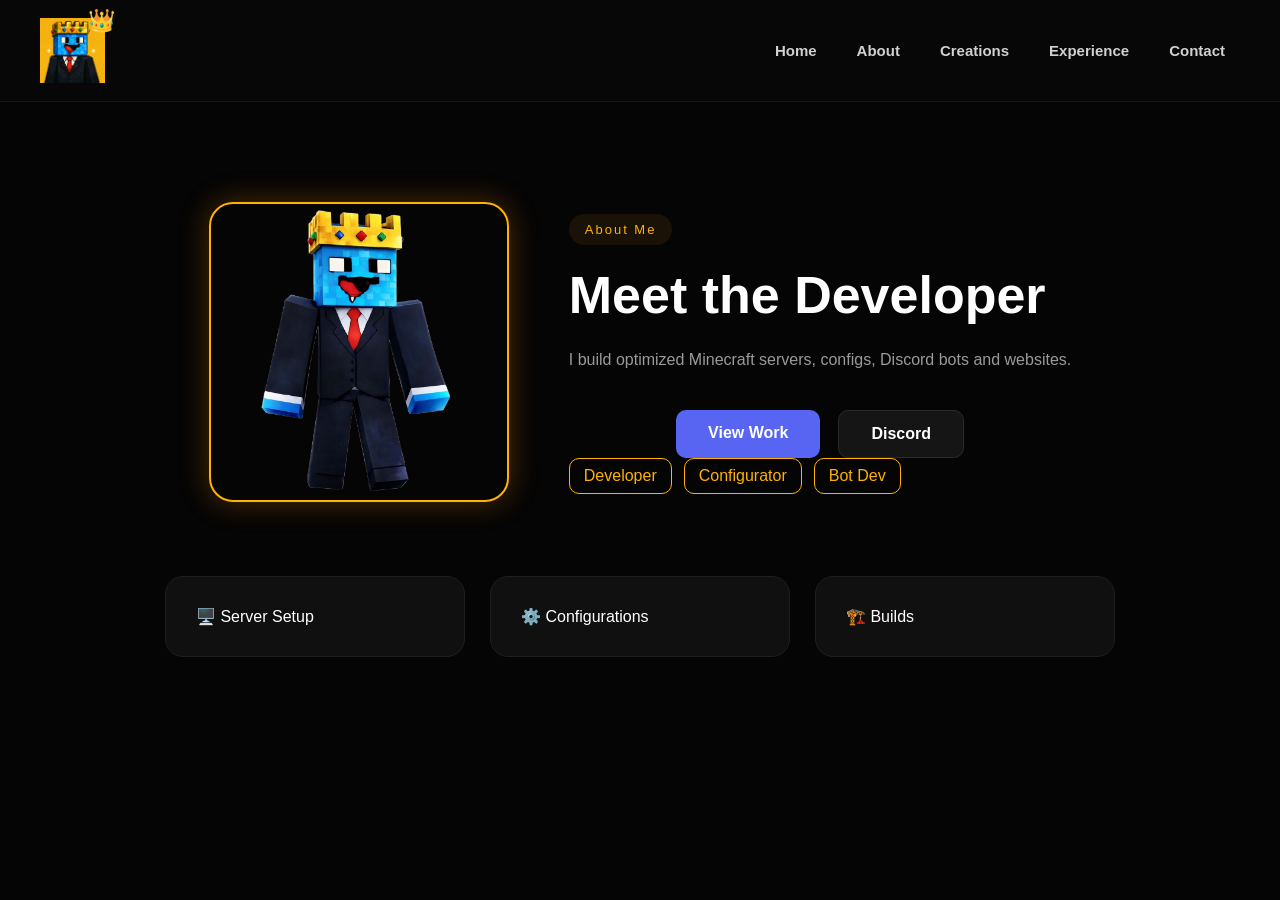
==== commit 582f843b: "Update about.html" ====
--- a/about.html
+++ b/about.html
@@ -20,7 +20,7 @@
   <nav>
     <a href="index.html">Home</a>
     <a href="about.html">About</a>
-    <a href="portfolio.html">Portfolio</a>
+    <a href="portfolio.html">Creations</a>
     <a href="experience.html">Experience</a>
     <a href="contact.html">Contact</a>
   </nav>
--- a/style.css
+++ b/style.css
@@ -586,3 +586,40 @@
     }
 
 }
+
+.btn {
+    display: inline-block;
+    padding: 14px 32px;
+    border-radius: 10px;
+    text-decoration: none;
+    font-weight: 600;
+    transition: 0.3s;
+    color: white;
+}
+
+/* Discord - Blue */
+.primary {
+    background: #5865F2;
+}
+
+.primary:hover {
+    background: #4752C4;
+}
+
+/* Instagram - Purple */
+.instagram-btn {
+    background: #8A3AB9;
+}
+
+.instagram-btn:hover {
+    background: #6D28A8;
+}
+
+/* Business Email - Orange */
+.email-btn {
+    background: #FF9900;
+}
+
+.email-btn:hover {
+    background: #E68A00;
+}
